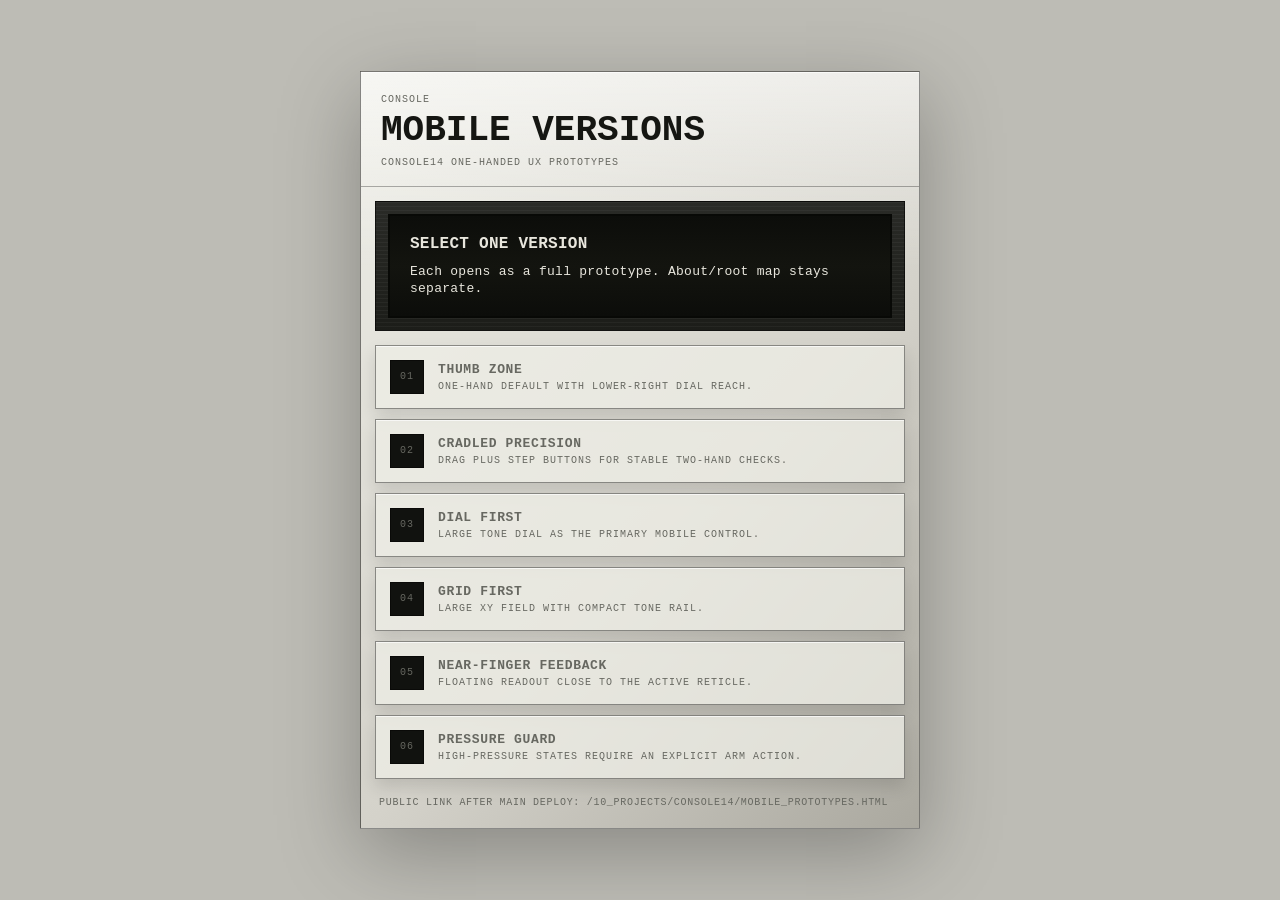
==== 10_projects/console14/mobile_prototypes.html @ 342274fa "Add Console14 mobile version selector" ====
<!doctype html>
<html lang="en">
  <head>
    <meta charset="utf-8" />
    <meta name="viewport" content="width=device-width, initial-scale=1" />
    <title>Console14 Mobile Prototype Selector</title>
    <style>
      :root {
        --base: #d4d2ca;
        --base-hi: #eeeee7;
        --base-lo: #aaa89f;
        --ink: #151612;
        --muted: #676861;
        --accent: #b82f28;
        --display-bg: #11120f;
        --display-text: #e8e6dd;
      }

      * {
        box-sizing: border-box;
      }

      html,
      body {
        min-height: 100%;
        margin: 0;
        background: #bdbcb5;
        color: var(--ink);
        font-family: Arial, Helvetica, sans-serif;
      }

      body {
        min-height: 100vh;
        display: grid;
        place-items: center;
        padding: clamp(12px, 3vw, 28px);
      }

      .shell {
        width: min(560px, 100%);
        border: 1px solid rgba(0, 0, 0, 0.44);
        background:
          linear-gradient(180deg, rgba(255, 255, 255, 0.52), transparent 26%),
          linear-gradient(135deg, var(--base-hi), var(--base) 58%, var(--base-lo));
        box-shadow: 0 24px 76px rgba(0, 0, 0, 0.28), inset 0 1px 0 rgba(255, 255, 255, 0.68);
      }

      header {
        display: grid;
        gap: 8px;
        padding: 22px 20px 18px;
        border-bottom: 1px solid rgba(0, 0, 0, 0.3);
      }

      .brand,
      .meta,
      .variant span {
        color: var(--muted);
        font-family: "Courier New", monospace;
        font-size: 10px;
        letter-spacing: 0.1em;
        text-transform: uppercase;
      }

      h1 {
        margin: 0;
        font-family: "Courier New", monospace;
        font-size: clamp(22px, 7vw, 36px);
        font-weight: 700;
        letter-spacing: 0;
        line-height: 1;
        text-transform: uppercase;
      }

      .display {
        margin: 14px;
        padding: 12px;
        border: 1px solid rgba(0, 0, 0, 0.62);
        background:
          repeating-linear-gradient(180deg, rgba(255, 255, 255, 0.04) 0 1px, transparent 1px 4px),
          linear-gradient(180deg, #2a2b27, #1c1d19);
      }

      .display-inner {
        min-height: 96px;
        display: grid;
        align-content: center;
        gap: 7px;
        padding: 18px 20px;
        border: 2px solid #080906;
        background: linear-gradient(180deg, #0c0d0a 0%, #13140f 50%, #0c0d0a 100%);
        color: var(--display-text);
        font-family: "Courier New", monospace;
        font-size: 13px;
        letter-spacing: 0.02em;
        line-height: 1.35;
      }

      .display-inner b {
        font-size: 16px;
        text-transform: uppercase;
      }

      nav {
        display: grid;
        gap: 10px;
        padding: 0 14px 16px;
      }

      .variant {
        min-height: 64px;
        display: grid;
        grid-template-columns: auto 1fr;
        align-items: center;
        gap: 14px;
        padding: 13px 14px;
        border: 1px solid rgba(0, 0, 0, 0.42);
        background: rgba(238, 238, 231, 0.76);
        color: var(--ink);
        text-decoration: none;
        box-shadow: inset 0 1px 0 rgba(255, 255, 255, 0.68), 0 8px 16px rgba(0, 0, 0, 0.12);
      }

      .variant:active {
        transform: translateY(1px);
      }

      .number {
        width: 34px;
        height: 34px;
        display: grid;
        place-items: center;
        border: 1px solid rgba(0, 0, 0, 0.44);
        background: var(--display-bg);
        color: var(--display-text);
        font-family: "Courier New", monospace;
        font-size: 12px;
      }

      .variant strong {
        display: block;
        margin-bottom: 4px;
        font-family: "Courier New", monospace;
        font-size: 13px;
        letter-spacing: 0.05em;
        text-transform: uppercase;
      }

      footer {
        padding: 0 18px 18px;
        color: var(--muted);
        font-family: "Courier New", monospace;
        font-size: 10px;
        letter-spacing: 0.07em;
        line-height: 1.5;
        text-transform: uppercase;
      }
    </style>
  </head>
  <body>
    <main class="shell">
      <header>
        <div class="brand">console</div>
        <h1>Mobile Versions</h1>
        <div class="meta">Console14 one-handed UX prototypes</div>
      </header>
      <section class="display" aria-label="selector status">
        <div class="display-inner">
          <b>Select one version</b>
          <span>Each opens as a full prototype. About/root map stays separate.</span>
        </div>
      </section>
      <nav aria-label="mobile prototype versions">
        <a class="variant" href="prototype_mobile_01_thumb_zone.html">
          <span class="number">01</span>
          <span><strong>Thumb zone</strong><span>One-hand default with lower-right dial reach.</span></span>
        </a>
        <a class="variant" href="prototype_mobile_02_cradled_precision.html">
          <span class="number">02</span>
          <span><strong>Cradled precision</strong><span>Drag plus step buttons for stable two-hand checks.</span></span>
        </a>
        <a class="variant" href="prototype_mobile_03_dial_first.html">
          <span class="number">03</span>
          <span><strong>Dial first</strong><span>Large tone dial as the primary mobile control.</span></span>
        </a>
        <a class="variant" href="prototype_mobile_04_grid_first.html">
          <span class="number">04</span>
          <span><strong>Grid first</strong><span>Large XY field with compact tone rail.</span></span>
        </a>
        <a class="variant" href="prototype_mobile_05_near_finger_feedback.html">
          <span class="number">05</span>
          <span><strong>Near-finger feedback</strong><span>Floating readout close to the active reticle.</span></span>
        </a>
        <a class="variant" href="prototype_mobile_06_pressure_guard.html">
          <span class="number">06</span>
          <span><strong>Pressure guard</strong><span>High-pressure states require an explicit arm action.</span></span>
        </a>
      </nav>
      <footer>Public link after main deploy: /10_projects/console14/mobile_prototypes.html</footer>
    </main>
  </body>
</html>
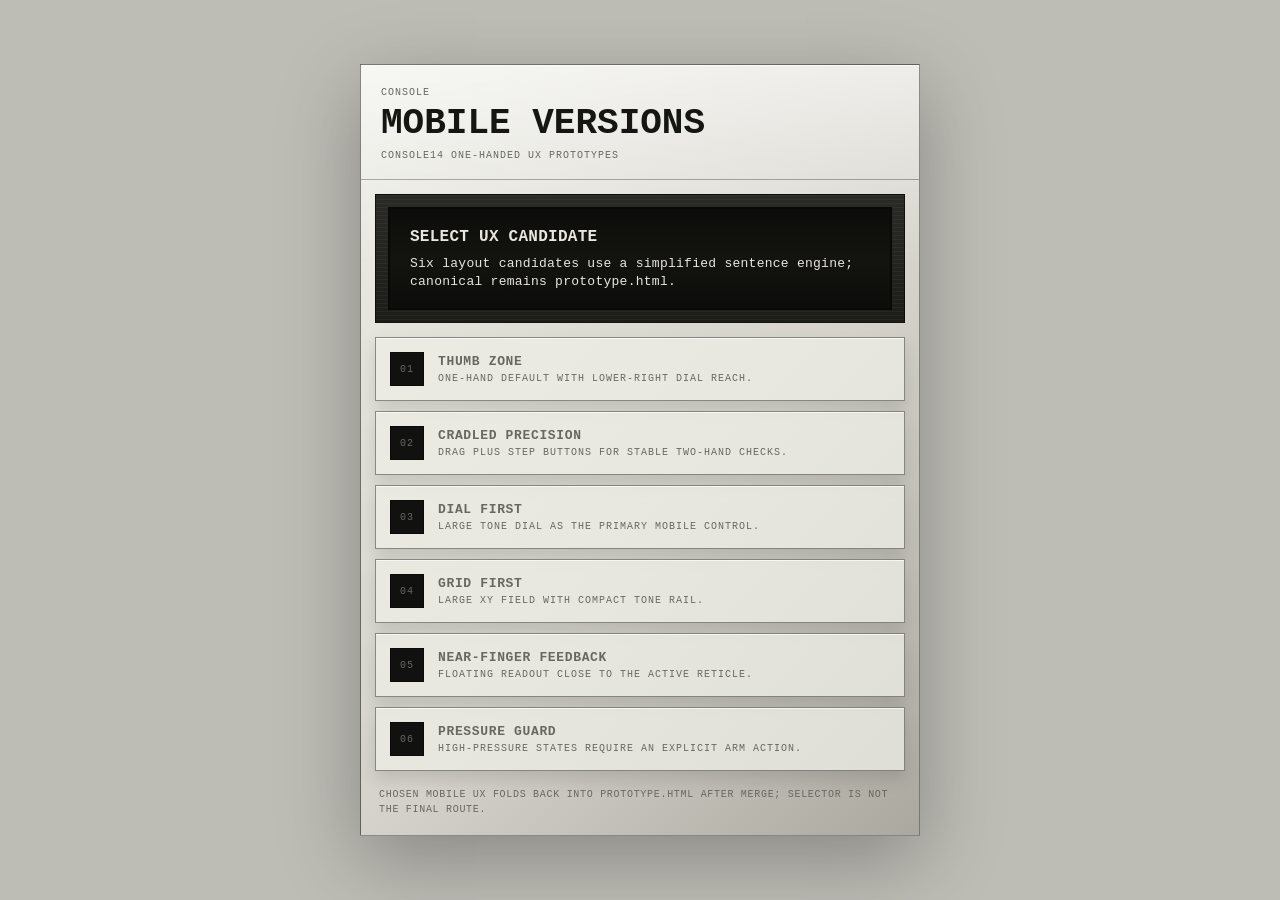
==== commit ae209563: "promote console14 static prototype" ====
--- a/10_projects/console14/mobile_prototypes.html
+++ b/10_projects/console14/mobile_prototypes.html
@@ -1,5 +1,6 @@
 <!doctype html>
 <html lang="en">
+  <!-- Console14 role: mobile UX-only layout selector; candidates use a simplified sentence engine and are not final mobile routes or feature-equal to canonical prototype.html. -->
   <head>
     <meta charset="utf-8" />
     <meta name="viewport" content="width=device-width, initial-scale=1" />
@@ -166,8 +167,8 @@
       </header>
       <section class="display" aria-label="selector status">
         <div class="display-inner">
-          <b>Select one version</b>
-          <span>Each opens as a full prototype. About/root map stays separate.</span>
+          <b>Select UX candidate</b>
+          <span>Six layout candidates use a simplified sentence engine; canonical remains prototype.html.</span>
         </div>
       </section>
       <nav aria-label="mobile prototype versions">
@@ -196,7 +197,7 @@
           <span><strong>Pressure guard</strong><span>High-pressure states require an explicit arm action.</span></span>
         </a>
       </nav>
-      <footer>Public link after main deploy: /10_projects/console14/mobile_prototypes.html</footer>
+      <footer>Chosen mobile UX folds back into prototype.html after merge; selector is not the final route.</footer>
     </main>
   </body>
 </html>
